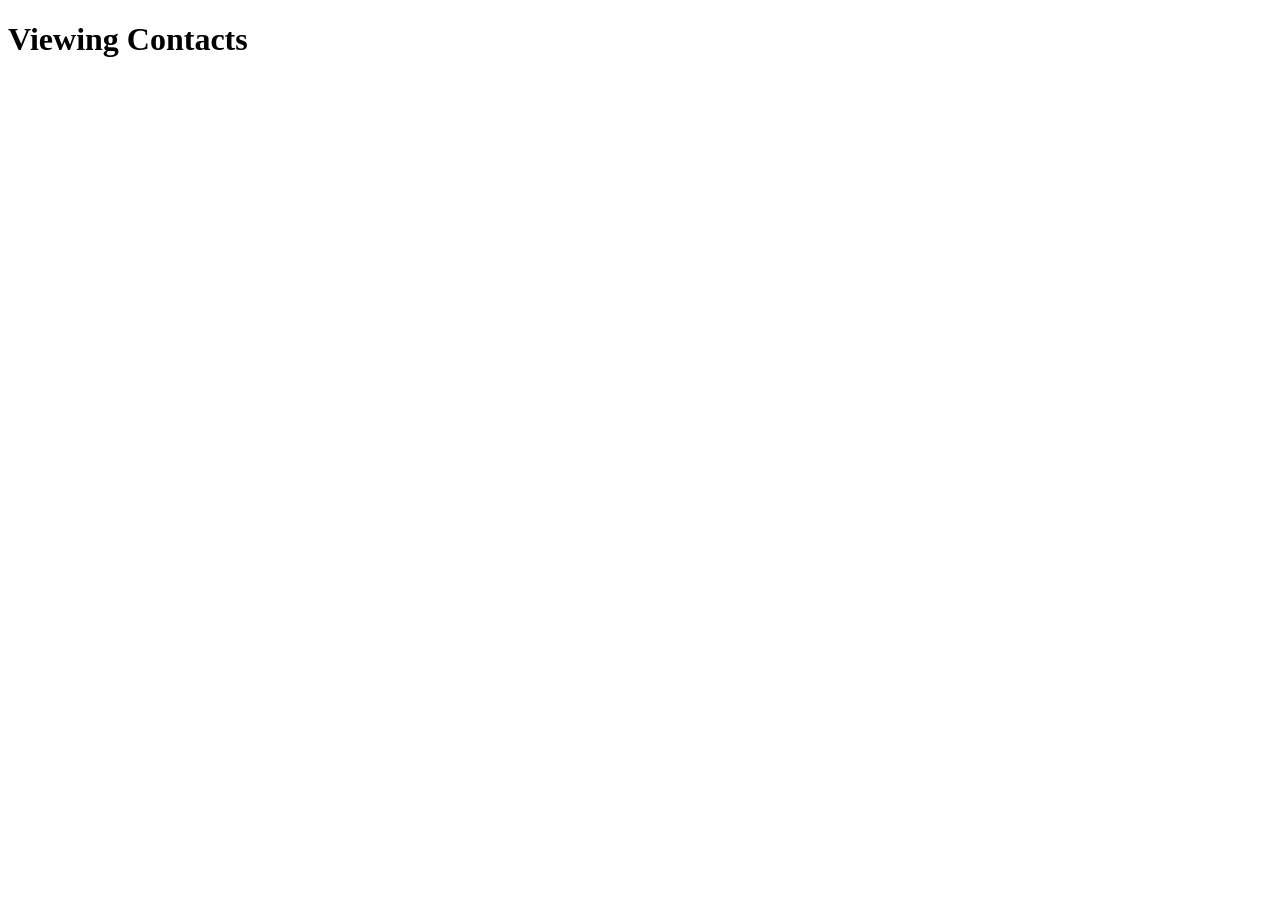
==== contacts.html @ dbf25f9c "more login javascript and new page for contacts" ====
<!DOCTYPE html>

<html>
    <head>
        <meta charset="UTF-8">
        <title>LAMP Contacts</title>
        <link rel="stylesheet", href="/css/style.css">
        <script src="js/code.js"></script>
    </head>
    <body>
        <h1>Viewing Contacts</h1>
    </body>
</html>
---- css/style.css ----
.page-title {
    color: orange;
}
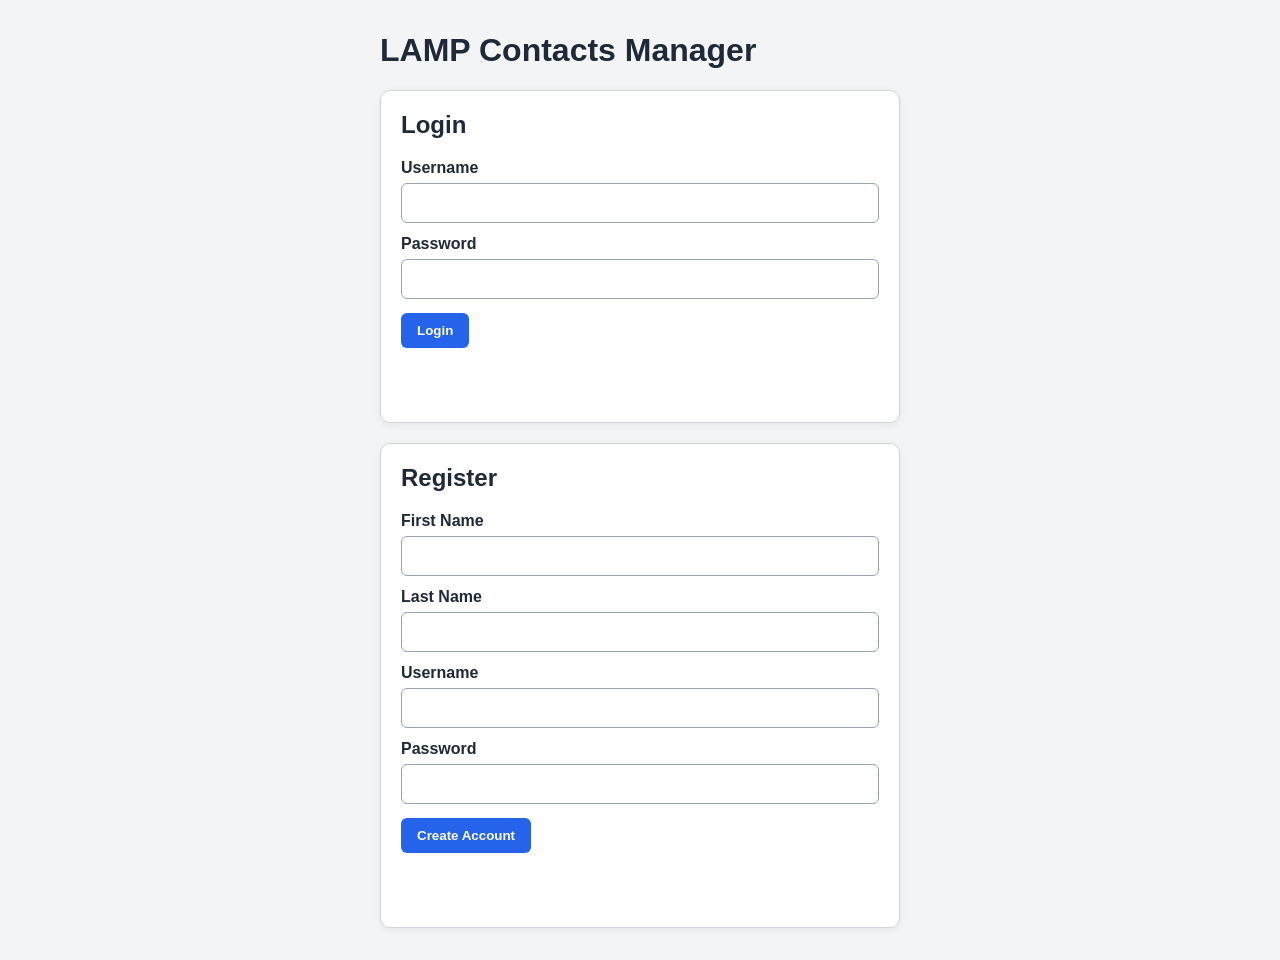
==== commit 08cd21cb: "Add functional frontend for contact manager" ====
--- a/contacts.html
+++ b/contacts.html
@@ -1,13 +1,82 @@
 <!DOCTYPE html>
+<html lang="en">
+<head>
+    <meta charset="UTF-8">
+    <title>Contacts Dashboard</title>
+    <link rel="stylesheet" href="css/style.css">
+    <script src="js/code.js" defer></script>
+</head>
+<body>
+    <main class="app-container">
+        <header class="app-header">
+            <div>
+                <h1>Contacts Dashboard</h1>
+                <p id="welcome-message">Signed in</p>
+            </div>
 
-<html>
-    <head>
-        <meta charset="UTF-8">
-        <title>LAMP Contacts</title>
-        <link rel="stylesheet", href="/css/style.css">
-        <script src="js/code.js"></script>
-    </head>
-    <body>
-        <h1>Viewing Contacts</h1>
-    </body>
+            <button id="logout-button" type="button">Logout</button>
+        </header>
+
+        <section class="card">
+            <h2>Search Contacts</h2>
+
+            <form id="search-form" class="inline-form">
+                <input type="text" id="search-input" placeholder="Search by name, phone, or email">
+                <button type="submit">Search</button>
+                <button type="button" id="show-all-button">Show All</button>
+            </form>
+
+            <p id="search-status" class="status-message"></p>
+        </section>
+
+        <section class="card">
+            <h2 id="contact-form-title">Add Contact</h2>
+
+            <form id="contact-form">
+                <input type="hidden" id="contact-id">
+
+                <label for="contact-first-name">First Name</label>
+                <input type="text" id="contact-first-name">
+
+                <label for="contact-last-name">Last Name</label>
+                <input type="text" id="contact-last-name">
+
+                <label for="contact-phone">Phone</label>
+                <input type="text" id="contact-phone">
+
+                <label for="contact-email">Email</label>
+                <input type="email" id="contact-email">
+
+                <div class="button-row">
+                    <button type="submit" id="save-contact-button">Add Contact</button>
+                    <button type="button" id="cancel-edit-button" class="secondary-button">Cancel Edit</button>
+                </div>
+            </form>
+
+            <p id="contact-status" class="status-message"></p>
+        </section>
+
+        <section class="card">
+            <h2>Contact Results</h2>
+
+            <div class="table-wrapper">
+                <table>
+                    <thead>
+                        <tr>
+                            <th>Name</th>
+                            <th>Phone</th>
+                            <th>Email</th>
+                            <th>Actions</th>
+                        </tr>
+                    </thead>
+                    <tbody id="contacts-table-body">
+                        <tr>
+                            <td colspan="4">No contacts loaded yet.</td>
+                        </tr>
+                    </tbody>
+                </table>
+            </div>
+        </section>
+    </main>
+</body>
 </html>
--- a/css/style.css
+++ b/css/style.css
@@ -1,3 +1,164 @@
-.page-title {
-    color: orange;
+* {
+    box-sizing: border-box;
+}
+
+body {
+    margin: 0;
+    font-family: Arial, Helvetica, sans-serif;
+    background: #f3f4f6;
+    color: #1f2937;
+}
+
+h1,
+h2 {
+    margin-top: 0;
+}
+
+.auth-container,
+.app-container {
+    width: min(1100px, 92vw);
+    margin: 32px auto;
+}
+
+.auth-container {
+    max-width: 520px;
+}
+
+.card {
+    background: white;
+    border: 1px solid #d1d5db;
+    border-radius: 10px;
+    padding: 20px;
+    margin-bottom: 20px;
+    box-shadow: 0 2px 8px rgba(0, 0, 0, 0.06);
+}
+
+.app-header {
+    display: flex;
+    align-items: center;
+    justify-content: space-between;
+    gap: 16px;
+    margin-bottom: 20px;
+}
+
+label {
+    display: block;
+    font-weight: 700;
+    margin-top: 12px;
+    margin-bottom: 6px;
+}
+
+input {
+    width: 100%;
+    padding: 10px;
+    border: 1px solid #9ca3af;
+    border-radius: 6px;
+    font-size: 1rem;
+}
+
+button {
+    margin-top: 14px;
+    padding: 10px 16px;
+    border: none;
+    border-radius: 6px;
+    background: #2563eb;
+    color: white;
+    font-weight: 700;
+    cursor: pointer;
+}
+
+button:hover {
+    background: #1d4ed8;
+}
+
+.secondary-button {
+    background: #6b7280;
+}
+
+.secondary-button:hover {
+    background: #4b5563;
+}
+
+.danger-button {
+    background: #dc2626;
+}
+
+.danger-button:hover {
+    background: #b91c1c;
+}
+
+.small-button {
+    padding: 6px 10px;
+    margin: 0 4px 0 0;
+    font-size: 0.9rem;
+}
+
+.inline-form {
+    display: flex;
+    gap: 10px;
+    align-items: center;
+}
+
+.inline-form input {
+    flex: 1;
+}
+
+.inline-form button {
+    margin-top: 0;
+}
+
+.button-row {
+    display: flex;
+    gap: 10px;
+    align-items: center;
+}
+
+#cancel-edit-button {
+    display: none;
+}
+
+.status-message {
+    min-height: 22px;
+    font-weight: 700;
+}
+
+.status-message.error {
+    color: #b91c1c;
+}
+
+.status-message.success {
+    color: #047857;
+}
+
+.table-wrapper {
+    overflow-x: auto;
+}
+
+table {
+    width: 100%;
+    border-collapse: collapse;
+}
+
+th,
+td {
+    border-bottom: 1px solid #d1d5db;
+    padding: 10px;
+    text-align: left;
+}
+
+th {
+    background: #f9fafb;
+}
+
+@media (max-width: 700px) {
+    .inline-form,
+    .button-row,
+    .app-header {
+        flex-direction: column;
+        align-items: stretch;
+    }
+
+    .inline-form button {
+        margin-top: 0;
+    }
 }
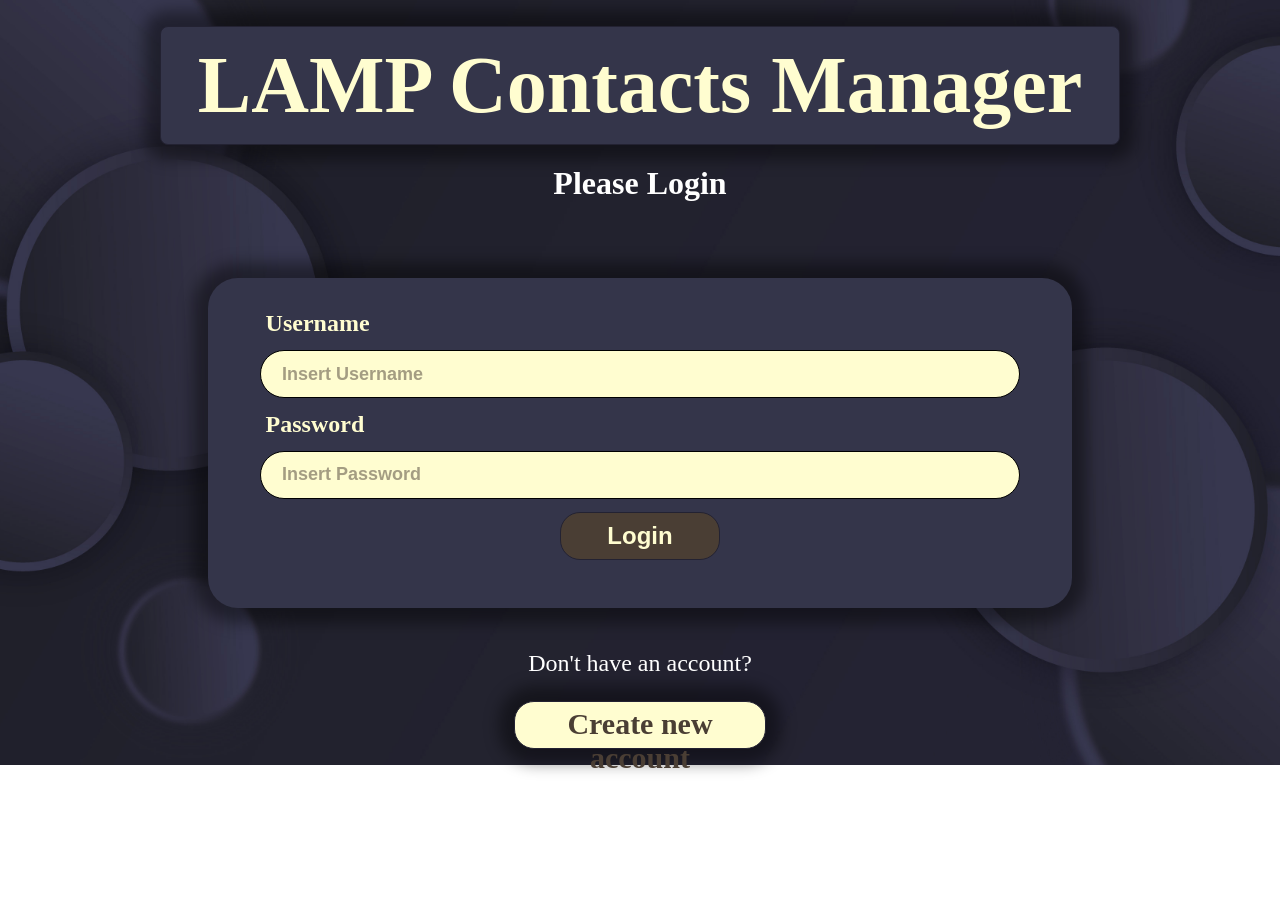
==== commit a344c5f0: "more css and moved contacts table" ====
--- a/contacts.html
+++ b/contacts.html
@@ -4,6 +4,7 @@
     <meta charset="UTF-8">
     <title>Contacts Dashboard</title>
     <link rel="stylesheet" href="css/style.css">
+    <link rel="stylesheet" href="css/contacts.css">
     <script src="js/code.js" defer></script>
 </head>
 <body>
@@ -27,6 +28,28 @@
             </form>
 
             <p id="search-status" class="status-message"></p>
+        </section>
+
+        <section class="card">
+            <h2>Contact Results</h2>
+
+            <div class="table-wrapper">
+                <table>
+                    <thead>
+                        <tr>
+                            <th>Name</th>
+                            <th>Phone</th>
+                            <th>Email</th>
+                            <th>Actions</th>
+                        </tr>
+                    </thead>
+                    <tbody id="contacts-table-body">
+                        <tr>
+                            <td colspan="4">No contacts loaded yet.</td>
+                        </tr>
+                    </tbody>
+                </table>
+            </div>
         </section>
 
         <section class="card">
@@ -55,28 +78,6 @@
 
             <p id="contact-status" class="status-message"></p>
         </section>
-
-        <section class="card">
-            <h2>Contact Results</h2>
-
-            <div class="table-wrapper">
-                <table>
-                    <thead>
-                        <tr>
-                            <th>Name</th>
-                            <th>Phone</th>
-                            <th>Email</th>
-                            <th>Actions</th>
-                        </tr>
-                    </thead>
-                    <tbody id="contacts-table-body">
-                        <tr>
-                            <td colspan="4">No contacts loaded yet.</td>
-                        </tr>
-                    </tbody>
-                </table>
-            </div>
-        </section>
     </main>
 </body>
 </html>
--- a/css/style.css
+++ b/css/style.css
@@ -1,164 +1,156 @@
-* {
-    box-sizing: border-box;
+body{
+  background-image: url("../images/NEUMORPHIC_CIRCLES_BACKGROUND.jpg");
+  background-size: cover;
+  background-position: center;
+  background-repeat: no-repeat;
+  font-family: 'Garamond', serif;
+  position: relative;
 }
 
-body {
-    margin: 0;
-    font-family: Arial, Helvetica, sans-serif;
-    background: #f3f4f6;
-    color: #1f2937;
+.Welcome{
+  border: 1px solid #232232;
+  padding: 13px;
+  margin: auto;
+  border-radius: 8px;
+  width: 60rem;
+  background-color: #34354A;
+  box-sizing: border-box;
+  box-shadow: 0 0 15px 15px rgba(0, 0, 0, .4);
+  color: #FFFDD0;
+  text-align: center;
+  vertical-align: middle;
+  font-size: 5rem;
+  font-weight: bolder;
+  margin-top: 2vw;
+  margin-bottom: 0;
+  white-space: nowrap;
 }
 
-h1,
-h2 {
-    margin-top: 0;
+.pleaseLogin{
+  color: #ffffff;
+  text-align: center;
+  vertical-align: middle;
+  font-size: 2rem;
+  font-weight: bolder;
+  margin-top: 20px;
+  margin-bottom: 6vw;
 }
 
-.auth-container,
-.app-container {
-    width: min(1100px, 92vw);
-    margin: 32px auto;
+.card{
+  max-width: 50rem;
+  height: 100%;
+  margin: auto;
+  border-radius: 30px;
+  padding: 2rem;
+  background-color: #34354A;
+  box-shadow: 0 0 15px 15px rgba(0, 0, 0, .4);
 }
 
-.auth-container {
-    max-width: 520px;
+label{
+  margin-left: 2vw;
+  margin-bottom: 5vw;
+  color: #FFFDD0;
+  font-size: 1.5rem;
+  font-weight: bold;
 }
 
-.card {
-    background: white;
-    border: 1px solid #d1d5db;
-    border-radius: 10px;
-    padding: 20px;
-    margin-bottom: 20px;
-    box-shadow: 0 2px 8px rgba(0, 0, 0, 0.06);
+input[type=text], input[type=password]{
+  display: block;
+  background-color: #FFFDD0;
+  margin: 1vw auto 1vw auto;
+  width: 95%;
+  height: 3rem;
+  padding: 5px;
+  border-radius: 30px;
+  box-sizing: border-box;
+  border: 1px solid black;
+  font-size: large;
 }
 
-.app-header {
-    display: flex;
-    align-items: center;
-    justify-content: space-between;
-    gap: 16px;
-    margin-bottom: 20px;
+::placeholder{
+  color: #4A3E34;
+  opacity: 50%;
+  font-weight: bold;
+  padding-left: 1rem;
 }
 
-label {
-    display: block;
-    font-weight: 700;
-    margin-top: 12px;
-    margin-bottom: 6px;
+button[type=submit] {
+  display: block;
+  cursor: pointer;
+  margin: auto;
+  width: 20%;
+  height: 3rem;
+  padding: 5px;
+  border-radius: 20px;
+  box-sizing: border-box;
+  border: 1px solid #232232;
+  background-color: #4A3E34;
+  font-size: x-large;
+  font-weight: bold;
+  color: #FFFDD0;
 }
 
-input {
-    width: 100%;
-    padding: 10px;
-    border: 1px solid #9ca3af;
-    border-radius: 6px;
-    font-size: 1rem;
+button[type=submit]:hover{
+  background-color: #232232;
 }
 
-button {
-    margin-top: 14px;
-    padding: 10px 16px;
-    border: none;
-    border-radius: 6px;
-    background: #2563eb;
-    color: white;
-    font-weight: 700;
-    cursor: pointer;
+button[type=submit]:active{
+  background-color: #232232;
+  box-shadow: 0 5px #000000;
+  transform: translateY(4px)
 }
 
-button:hover {
-    background: #1d4ed8;
+.status-message.error{
+  display: block;
+  margin: auto;
+  margin-top: 2rem;
+  text-align: center;
+  max-width: 25rem;
+  font-size: x-large;
+  color: red;
+  background: #FFFDD0;
+  border-radius: 0;
+  box-sizing: border-box;
 }
 
-.secondary-button {
-    background: #6b7280;
+.centerLink{
+  text-align: center;
 }
 
-.secondary-button:hover {
-    background: #4b5563;
+.DontHaveAccount{
+  text-align: center;
+  color: #ffffff;
+  font-size: x-large
+}
+.create{
+  text-decoration: none;
+  display: block;
+  cursor: pointer;
+  margin: auto;
+  width: 20%;
+  height: 3rem;
+  padding: 5px;
+  border-radius: 20px;
+  box-sizing: border-box;
+  border: 1px solid #232232;
+  background-color: #FFFDD0;
+  font-size: 30px;
+  font-weight: bold;
+  color: #4A3E34;
+  text-align: center;
+  box-shadow: 0 0 15px 15px rgba(0, 0, 0, .4);
 }
 
-.danger-button {
-    background: #dc2626;
+.create:hover{
+  background-color: #a39f8f;
+}
+.create:active{
+  background-color: #232232;
+  box-shadow: 0 5px #000000;
+  transform: translateY(4px)
 }
 
-.danger-button:hover {
-    background: #b91c1c;
-}
-
-.small-button {
-    padding: 6px 10px;
-    margin: 0 4px 0 0;
-    font-size: 0.9rem;
-}
-
-.inline-form {
-    display: flex;
-    gap: 10px;
-    align-items: center;
-}
-
-.inline-form input {
-    flex: 1;
-}
-
-.inline-form button {
-    margin-top: 0;
-}
-
-.button-row {
-    display: flex;
-    gap: 10px;
-    align-items: center;
-}
-
-#cancel-edit-button {
+.register-card {
     display: none;
 }
 
-.status-message {
-    min-height: 22px;
-    font-weight: 700;
-}
-
-.status-message.error {
-    color: #b91c1c;
-}
-
-.status-message.success {
-    color: #047857;
-}
-
-.table-wrapper {
-    overflow-x: auto;
-}
-
-table {
-    width: 100%;
-    border-collapse: collapse;
-}
-
-th,
-td {
-    border-bottom: 1px solid #d1d5db;
-    padding: 10px;
-    text-align: left;
-}
-
-th {
-    background: #f9fafb;
-}
-
-@media (max-width: 700px) {
-    .inline-form,
-    .button-row,
-    .app-header {
-        flex-direction: column;
-        align-items: stretch;
-    }
-
-    .inline-form button {
-        margin-top: 0;
-    }
-}
--- a/css/contacts.css
+++ b/css/contacts.css
@@ -0,0 +1,41 @@
+.card {
+    margin-top: 50px;
+}
+  
+header {
+    max-width: 50rem;
+    height: 100%;
+    margin: auto;
+    border-radius: 30px;
+    padding: 2rem;
+    background-color: #34354A;
+    box-shadow: 0 0 15px 15px rgba(0, 0, 0, .4);
+}
+  
+h1 {
+    width: 60rem;
+    color: #FFFDD0;
+    vertical-align: middle;
+    font-size: 4rem;
+    font-weight: bolder;
+    margin-top: 2vw;
+    margin-bottom: 0;
+    white-space: nowrap;
+}
+  
+.welcome-message {
+    color: #FFFFFF;
+    font-size: 20px;
+}
+
+.table-wrapper {
+    color: #FFFFFF;
+}
+  
+th, td {
+    padding: 20px; 
+}
+  
+h2 {
+    color: #FFFFFF; 
+}
